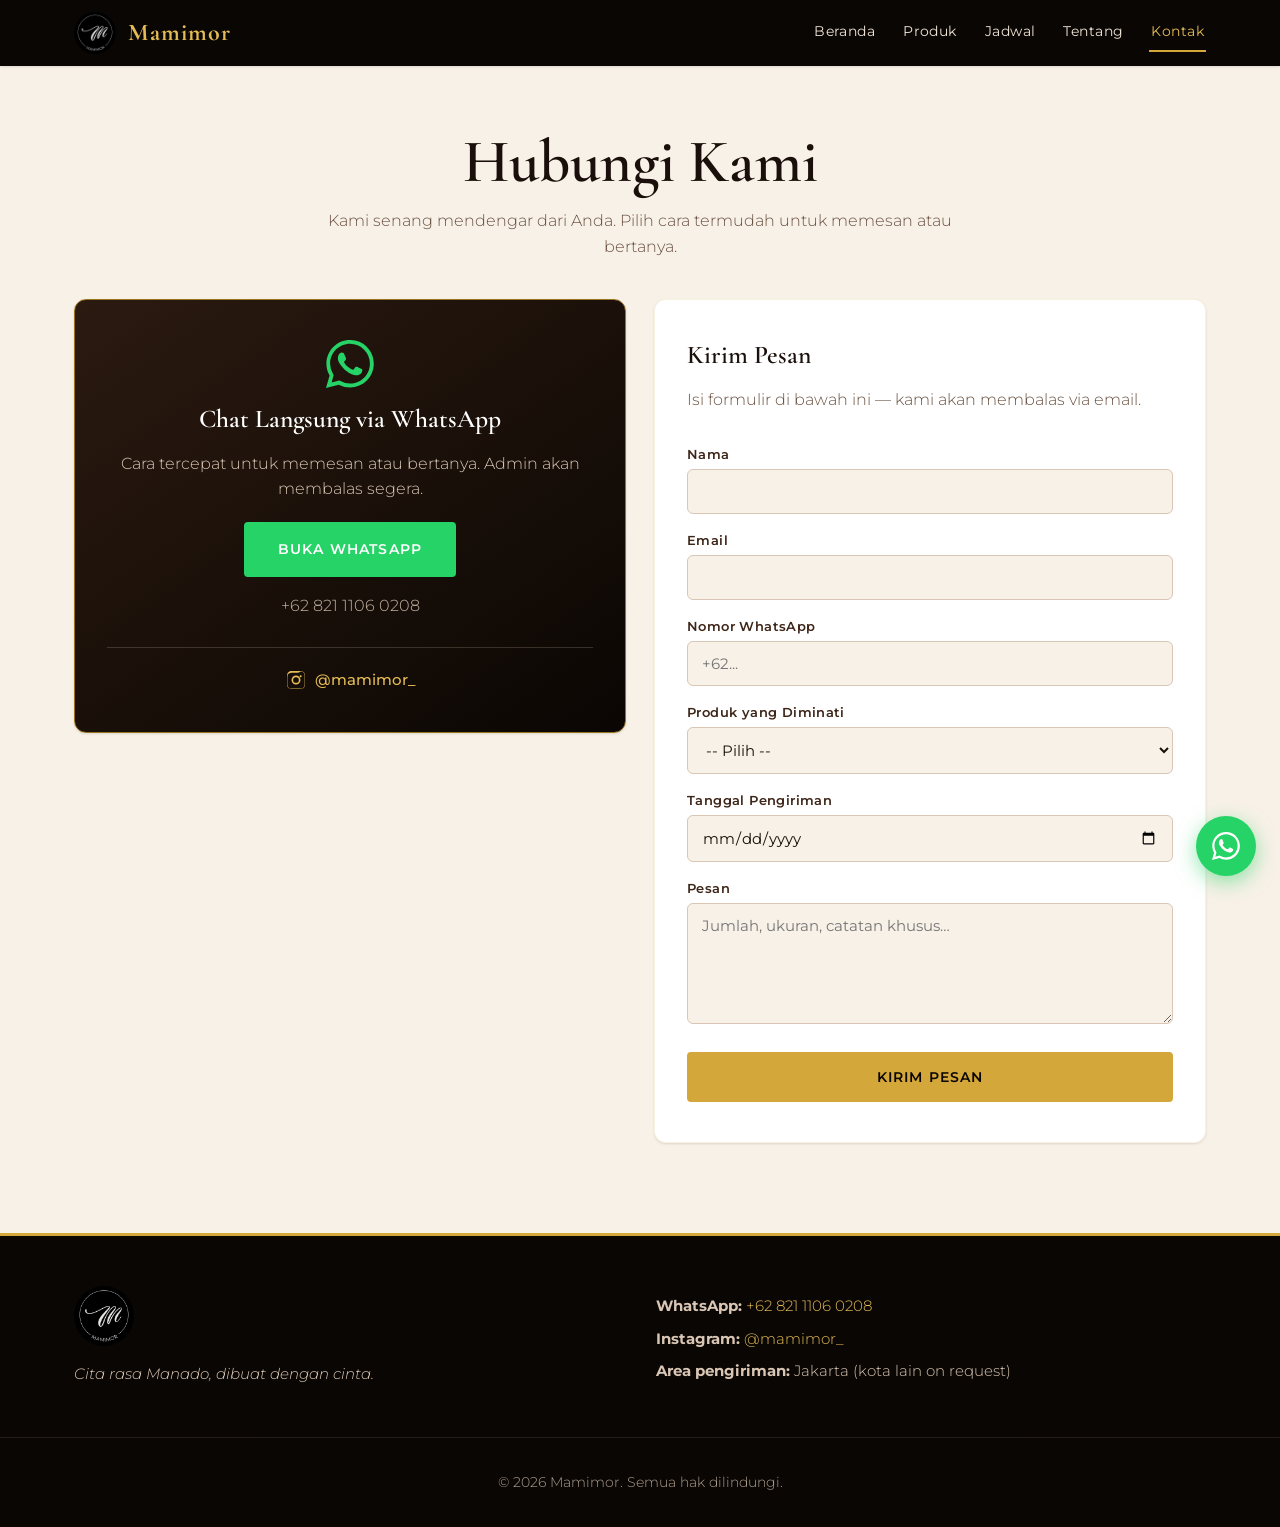
==== kontak.html @ 75679c06 "Initial Mamimor website" ====
<!DOCTYPE html>
<html lang="id">
<head>
  <meta charset="UTF-8">
  <meta name="viewport" content="width=device-width, initial-scale=1.0">
  <title>Kontak &mdash; Mamimor</title>
  <meta name="description" content="Hubungi Mamimor via WhatsApp atau formulir pesan.">
  <link rel="icon" type="image/png" href="assets/images/logo.png">
  <link rel="stylesheet" href="assets/style.css">
  <link rel="preconnect" href="https://fonts.googleapis.com">
  <link rel="preconnect" href="https://fonts.gstatic.com" crossorigin>
  <link href="https://fonts.googleapis.com/css2?family=Cormorant+Garamond:wght@400;600;700&family=Montserrat:wght@300;400;500;600&display=swap" rel="stylesheet">
</head>
<body>

  <header class="site-header">
    <div class="container nav-wrap">
      <a href="index.html" class="brand">
        <img src="assets/images/logo.png" alt="Logo Mamimor">
        <span class="brand-name">Mamimor</span>
      </a>
      <nav class="main-nav">
        <a href="index.html">Beranda</a>
        <a href="index.html#produk">Produk</a>
        <a href="index.html#kalender">Jadwal</a>
        <a href="index.html#tentang">Tentang</a>
        <a href="kontak.html" class="active">Kontak</a>
      </nav>
    </div>
  </header>

  <section class="section section-top">
    <div class="container">
      <h1 class="page-title">Hubungi Kami</h1>
      <p class="section-sub">Kami senang mendengar dari Anda. Pilih cara termudah untuk memesan atau bertanya.</p>

      <div class="grid grid-2 contact-grid">

        <!-- WhatsApp Card -->
        <div class="contact-card wa-card">
          <div class="wa-icon">
            <svg viewBox="0 0 24 24" width="48" height="48" fill="currentColor" aria-hidden="true">
              <path d="M20.52 3.48A11.9 11.9 0 0012.04 0C5.5 0 .2 5.3.2 11.84c0 2.09.55 4.13 1.6 5.93L0 24l6.37-1.67a11.83 11.83 0 005.67 1.44h.01c6.54 0 11.84-5.3 11.84-11.84 0-3.16-1.23-6.13-3.47-8.37zM12.04 21.8h-.01a9.95 9.95 0 01-5.07-1.39l-.36-.21-3.78.99 1.01-3.69-.24-.38a9.94 9.94 0 01-1.53-5.28c0-5.48 4.46-9.94 9.95-9.94 2.66 0 5.15 1.04 7.03 2.92a9.88 9.88 0 012.91 7.03c0 5.49-4.46 9.95-9.91 9.95zm5.46-7.44c-.3-.15-1.77-.87-2.04-.97-.28-.1-.48-.15-.68.15-.2.3-.78.97-.95 1.17-.18.2-.35.22-.65.07-.3-.15-1.26-.47-2.4-1.48-.89-.79-1.49-1.77-1.66-2.07-.17-.3-.02-.46.13-.61.14-.14.3-.35.45-.52.15-.17.2-.3.3-.5.1-.2.05-.37-.02-.52-.08-.15-.68-1.64-.93-2.24-.24-.59-.49-.51-.68-.52l-.58-.01c-.2 0-.52.07-.8.37s-1.05 1.03-1.05 2.5 1.08 2.9 1.23 3.1c.15.2 2.12 3.24 5.14 4.54.72.31 1.28.5 1.72.63.72.23 1.38.2 1.9.12.58-.09 1.77-.72 2.02-1.42.25-.7.25-1.3.18-1.42-.07-.12-.27-.2-.57-.35z"/>
            </svg>
          </div>
          <h2>Chat Langsung via WhatsApp</h2>
          <p>Cara tercepat untuk memesan atau bertanya. Admin akan membalas segera.</p>
          <a href="https://wa.me/6282111060208?text=Halo%20Mamimor%2C%20saya%20tertarik%20untuk%20memesan"
             class="btn btn-wa" target="_blank" rel="noopener">
             Buka WhatsApp
          </a>
          <p class="small muted">+62 821 1106 0208</p>

          <div class="social-links">
            <a href="https://instagram.com/mamimor_" target="_blank" rel="noopener" aria-label="Instagram Mamimor">
              <svg viewBox="0 0 24 24" width="22" height="22" fill="currentColor" aria-hidden="true">
                <path d="M12 2.2c3.2 0 3.6 0 4.8.1 1.2.1 1.8.2 2.2.4.6.2 1 .5 1.4.9.4.4.7.8.9 1.4.2.4.4 1 .4 2.2.1 1.2.1 1.6.1 4.8s0 3.6-.1 4.8c-.1 1.2-.2 1.8-.4 2.2-.2.6-.5 1-.9 1.4-.4.4-.8.7-1.4.9-.4.2-1 .4-2.2.4-1.2.1-1.6.1-4.8.1s-3.6 0-4.8-.1c-1.2-.1-1.8-.2-2.2-.4-.6-.2-1-.5-1.4-.9-.4-.4-.7-.8-.9-1.4-.2-.4-.4-1-.4-2.2C2.2 15.6 2.2 15.2 2.2 12s0-3.6.1-4.8c.1-1.2.2-1.8.4-2.2.2-.6.5-1 .9-1.4.4-.4.8-.7 1.4-.9.4-.2 1-.4 2.2-.4C8.4 2.2 8.8 2.2 12 2.2zm0 1.8c-3.2 0-3.5 0-4.7.1-1.1.1-1.7.2-2.1.4-.5.2-.9.4-1.3.8-.4.4-.6.8-.8 1.3-.2.4-.3 1-.4 2.1C2.6 8.5 2.6 8.8 2.6 12s0 3.5.1 4.7c.1 1.1.2 1.7.4 2.1.2.5.4.9.8 1.3.4.4.8.6 1.3.8.4.2 1 .3 2.1.4 1.2.1 1.5.1 4.7.1s3.5 0 4.7-.1c1.1-.1 1.7-.2 2.1-.4.5-.2.9-.4 1.3-.8.4-.4.6-.8.8-1.3.2-.4.3-1 .4-2.1.1-1.2.1-1.5.1-4.7s0-3.5-.1-4.7c-.1-1.1-.2-1.7-.4-2.1-.2-.5-.4-.9-.8-1.3-.4-.4-.8-.6-1.3-.8-.4-.2-1-.3-2.1-.4C15.5 4 15.2 4 12 4zm0 3.1a4.9 4.9 0 110 9.8 4.9 4.9 0 010-9.8zm0 1.8a3.1 3.1 0 100 6.2 3.1 3.1 0 000-6.2zm5.1-2.1a1.15 1.15 0 110 2.3 1.15 1.15 0 010-2.3z"/>
              </svg>
              @mamimor_
            </a>
          </div>
        </div>

        <!-- Form Card -->
        <div class="contact-card">
          <h2>Kirim Pesan</h2>
          <p>Isi formulir di bawah ini &mdash; kami akan membalas via email.</p>

          <!--
            CATATAN: Ganti "YOUR_FORM_ID" dengan ID dari Formspree (formspree.io)
            setelah mendaftar gratis. GitHub Pages tidak memproses formulir sendiri.
          -->
          <form action="https://formspree.io/f/YOUR_FORM_ID" method="POST" class="contact-form">
            <label for="nama">Nama</label>
            <input type="text" id="nama" name="nama" required>

            <label for="email">Email</label>
            <input type="email" id="email" name="email" required>

            <label for="telp">Nomor WhatsApp</label>
            <input type="tel" id="telp" name="telepon" placeholder="+62...">

            <label for="produk">Produk yang Diminati</label>
            <select id="produk" name="produk">
              <option value="">-- Pilih --</option>
              <optgroup label="Cakes">
                <option>Marmer Cake</option>
                <option>Rollcake</option>
                <option>Mokacake</option>
                <option>Moka Cup</option>
                <option>Dessert Box</option>
                <option>Special Event Cake</option>
              </optgroup>
              <optgroup label="Cookies">
                <option>Kue Nastar</option>
                <option>Kaastengels</option>
              </optgroup>
              <optgroup label="Catering Manado">
                <option>Nasi Kuning Manado</option>
                <option>Ayam Woku</option>
                <option>Rahang Tuna</option>
              </optgroup>
              <optgroup label="Snacks">
                <option>Lalampa</option>
                <option>Panada</option>
              </optgroup>
              <option>Lainnya</option>
            </select>

            <label for="tanggal">Tanggal Pengiriman</label>
            <input type="date" id="tanggal" name="tanggal_pengiriman">

            <label for="pesan">Pesan</label>
            <textarea id="pesan" name="pesan" rows="5" required placeholder="Jumlah, ukuran, catatan khusus&hellip;"></textarea>

            <button type="submit" class="btn btn-primary btn-block">Kirim Pesan</button>
          </form>
        </div>

      </div>
    </div>
  </section>

  <a href="https://wa.me/6282111060208?text=Halo%20Mamimor%2C%20saya%20tertarik%20untuk%20memesan"
     class="wa-float" target="_blank" rel="noopener" aria-label="Chat WhatsApp">
    <svg viewBox="0 0 24 24" width="28" height="28" fill="currentColor" aria-hidden="true">
      <path d="M20.52 3.48A11.9 11.9 0 0012.04 0C5.5 0 .2 5.3.2 11.84c0 2.09.55 4.13 1.6 5.93L0 24l6.37-1.67a11.83 11.83 0 005.67 1.44h.01c6.54 0 11.84-5.3 11.84-11.84 0-3.16-1.23-6.13-3.47-8.37zM12.04 21.8h-.01a9.95 9.95 0 01-5.07-1.39l-.36-.21-3.78.99 1.01-3.69-.24-.38a9.94 9.94 0 01-1.53-5.28c0-5.48 4.46-9.94 9.95-9.94 2.66 0 5.15 1.04 7.03 2.92a9.88 9.88 0 012.91 7.03c0 5.49-4.46 9.95-9.91 9.95zm5.46-7.44c-.3-.15-1.77-.87-2.04-.97-.28-.1-.48-.15-.68.15-.2.3-.78.97-.95 1.17-.18.2-.35.22-.65.07-.3-.15-1.26-.47-2.4-1.48-.89-.79-1.49-1.77-1.66-2.07-.17-.3-.02-.46.13-.61.14-.14.3-.35.45-.52.15-.17.2-.3.3-.5.1-.2.05-.37-.02-.52-.08-.15-.68-1.64-.93-2.24-.24-.59-.49-.51-.68-.52l-.58-.01c-.2 0-.52.07-.8.37s-1.05 1.03-1.05 2.5 1.08 2.9 1.23 3.1c.15.2 2.12 3.24 5.14 4.54.72.31 1.28.5 1.72.63.72.23 1.38.2 1.9.12.58-.09 1.77-.72 2.02-1.42.25-.7.25-1.3.18-1.42-.07-.12-.27-.2-.57-.35z"/>
    </svg>
  </a>

  <footer class="site-footer">
    <div class="container footer-inner">
      <div class="footer-brand">
        <img src="assets/images/logo.png" alt="Mamimor" class="footer-logo">
        <p>Cita rasa Manado, dibuat dengan cinta.</p>
      </div>
      <div class="footer-contact">
        <p><strong>WhatsApp:</strong> <a href="https://wa.me/6282111060208" target="_blank" rel="noopener">+62 821 1106 0208</a></p>
        <p><strong>Instagram:</strong> <a href="https://instagram.com/mamimor_" target="_blank" rel="noopener">@mamimor_</a></p>
        <p><strong>Area pengiriman:</strong> Jakarta (kota lain on request)</p>
      </div>
    </div>
    <div class="footer-bottom">
      <p>&copy; <span id="year"></span> Mamimor. Semua hak dilindungi.</p>
    </div>
  </footer>

  <script>document.getElementById('year').textContent = new Date().getFullYear();</script>
</body>
</html>
---- assets/style.css ----
/* ============================================
   MAMIMOR — Kue Rumahan & Catering Manado
   Farben: Mocha · Gold · Schwarz
   ============================================ */

:root{
  --mocha-900:#1a0f0a;
  --mocha-800:#2b1a10;
  --mocha-700:#3d2518;
  --mocha-600:#5a3721;
  --mocha-500:#7a4a2e;
  --mocha-200:#d9c6b4;
  --mocha-100:#efe4d6;
  --mocha-50:#f8f1e8;

  --gold-700:#9a7520;
  --gold-600:#b8902c;
  --gold-500:#d4a73a;
  --gold-400:#e4bc55;
  --gold-300:#eccf78;

  --black:#0a0603;
  --white:#ffffff;

  --text:var(--mocha-900);
  --text-muted:#6a5141;
  --bg:var(--mocha-50);

  --radius:12px;
  --max:1180px;
  --shadow-sm:0 1px 3px rgba(26,15,10,.08), 0 1px 2px rgba(26,15,10,.04);
  --shadow:0 8px 24px rgba(26,15,10,.12);
  --shadow-lg:0 20px 50px rgba(26,15,10,.18);

  --font-head:'Cormorant Garamond', Georgia, serif;
  --font-body:'Montserrat', -apple-system, BlinkMacSystemFont, sans-serif;
}

*,*::before,*::after{box-sizing:border-box}
html{scroll-behavior:smooth}
body{
  margin:0;
  font-family:var(--font-body);
  color:var(--text);
  background:var(--bg);
  line-height:1.6;
  font-weight:300;
}

img{max-width:100%;display:block;height:auto}
a{color:var(--mocha-700);text-decoration:none}
a:hover{color:var(--gold-600)}

.container{max-width:var(--max);margin:0 auto;padding:0 24px}
.center{text-align:center}

h1,h2,h3{font-family:var(--font-head);font-weight:600;line-height:1.2;color:var(--mocha-900);margin:0 0 .5em}
h1{font-size:clamp(2.4rem,5vw,3.8rem)}
h2{font-size:clamp(1.8rem,3.5vw,2.6rem)}
h3{font-size:1.35rem}
.gold{color:var(--gold-500)}

/* ============ HEADER ============ */
.site-header{
  background:var(--black);
  position:sticky;top:0;z-index:50;
  box-shadow:var(--shadow-sm);
}
.nav-wrap{
  display:flex;align-items:center;justify-content:space-between;
  padding:12px 24px;gap:16px;
}
.brand{display:flex;align-items:center;gap:12px;color:var(--white)}
.brand:hover{color:var(--gold-400)}
.brand img{height:42px;width:42px;border-radius:50%;object-fit:cover;background:var(--black)}
.brand-name{
  font-family:var(--font-head);
  font-size:1.5rem;font-weight:700;
  letter-spacing:.04em;color:var(--gold-400);
}
.main-nav{display:flex;gap:24px;align-items:center;flex-wrap:wrap}
.main-nav a{
  color:var(--mocha-100);font-size:.9rem;
  font-weight:400;letter-spacing:.03em;
  padding:6px 2px;border-bottom:2px solid transparent;
  transition:all .2s ease;
}
.main-nav a:hover,.main-nav a.active{color:var(--gold-400);border-bottom-color:var(--gold-500)}

/* ============ HERO ============ */
.hero{
  background:
    radial-gradient(ellipse at top,rgba(26,15,10,.6) 0%,rgba(10,6,3,.95) 70%),
    linear-gradient(145deg,var(--mocha-800) 0%,var(--black) 100%);
  color:var(--white);
  padding:90px 0 110px;
  text-align:center;
  position:relative;
  overflow:hidden;
}
.hero::before{
  content:'';position:absolute;inset:0;
  background:radial-gradient(circle at 20% 30%,rgba(212,167,58,.08) 0%,transparent 50%),
             radial-gradient(circle at 80% 70%,rgba(212,167,58,.06) 0%,transparent 50%);
  pointer-events:none;
}
.hero-inner{position:relative;z-index:1}
.hero-logo{
  width:110px;height:110px;margin:0 auto 24px;
  border-radius:50%;object-fit:cover;
  border:2px solid var(--gold-500);
  padding:4px;background:var(--black);
}
.hero h1{color:var(--white);margin-bottom:20px}
.hero .lead{
  font-size:1.15rem;
  max-width:620px;margin:0 auto 36px;
  color:var(--mocha-100);
  font-weight:300;
}
.hero-cta{display:flex;gap:14px;justify-content:center;flex-wrap:wrap}

/* ============ BUTTONS ============ */
.btn{
  display:inline-block;
  padding:14px 32px;
  font-family:var(--font-body);font-size:.9rem;font-weight:600;
  letter-spacing:.08em;text-transform:uppercase;
  border-radius:4px;border:2px solid transparent;cursor:pointer;
  transition:all .25s ease;text-align:center;
}
.btn-primary{background:var(--gold-500);color:var(--black);border-color:var(--gold-500)}
.btn-primary:hover{background:var(--gold-600);border-color:var(--gold-600);color:var(--white);transform:translateY(-2px);box-shadow:var(--shadow)}
.btn-outline{background:transparent;color:var(--white);border-color:var(--white)}
.btn-outline:hover{background:var(--white);color:var(--mocha-800)}
.btn-wa{background:#25d366;color:var(--white);border-color:#25d366}
.btn-wa:hover{background:#1ebe5a;border-color:#1ebe5a;color:var(--white)}
.btn-block{display:block;width:100%}

/* ============ SECTIONS ============ */
.section{padding:90px 0}
.section-top{padding-top:60px}
.section-light{background:var(--mocha-100)}
.section-dark{background:var(--mocha-800);color:var(--mocha-100)}
.section-dark h1,.section-dark h2,.section-dark h3{color:var(--white)}
.section-dark a:not(.btn){color:var(--gold-400)}
.section-title{text-align:center;margin-bottom:12px}
.section-dark .section-title{text-align:left}
.section-sub{text-align:center;color:var(--text-muted);max-width:640px;margin:0 auto 36px;font-size:1.02rem}
.page-title{text-align:center;margin-bottom:8px}

/* Kategorie-Überschrift mit goldener Linie */
.cat-title{
  text-align:center;margin:60px 0 28px;
  font-size:1.8rem;color:var(--mocha-800);
  position:relative;display:flex;align-items:center;justify-content:center;gap:18px;
}
.cat-title::before,.cat-title::after{
  content:'';flex:0 0 60px;height:1px;background:var(--gold-500);
}
.cat-title span{
  padding:0 8px;letter-spacing:.08em;
  font-style:italic;
}

/* ============ GRID ============ */
.grid{display:grid;gap:28px}
.grid-2{grid-template-columns:repeat(auto-fit,minmax(300px,1fr));align-items:center}
.grid-3{grid-template-columns:repeat(auto-fit,minmax(260px,1fr))}

/* ============ PRODUCT CARDS ============ */
.card{
  background:var(--white);
  border-radius:var(--radius);
  overflow:hidden;
  box-shadow:var(--shadow-sm);
  transition:transform .3s ease,box-shadow .3s ease;
  display:flex;flex-direction:column;
  border:1px solid rgba(212,167,58,.1);
}
.card:hover{transform:translateY(-6px);box-shadow:var(--shadow-lg);border-color:rgba(212,167,58,.3)}
.card-img{aspect-ratio:4/3;overflow:hidden;background:var(--mocha-100)}
.card-img img{width:100%;height:100%;object-fit:cover;transition:transform .5s ease}
.card:hover .card-img img{transform:scale(1.05)}
.card-body{padding:22px 24px 24px;flex:1;display:flex;flex-direction:column}
.card-body h3{margin-bottom:8px;color:var(--mocha-800)}
.card-body p{margin:0 0 10px;color:var(--text-muted);font-size:.95rem}
.price{
  margin-top:auto !important;padding-top:8px;
  color:var(--gold-700) !important;
  font-weight:600;font-size:.95rem !important;
  font-family:var(--font-body);
  letter-spacing:.02em;
  border-top:1px solid var(--mocha-100);
}
.card-text .card-body{padding:28px 28px 28px}
.card-text{background:linear-gradient(145deg,#fff 0%,var(--mocha-50) 100%)}

/* ============ CALENDAR ============ */
.calendar-legend{
  display:flex;justify-content:center;gap:28px;flex-wrap:wrap;
  margin-bottom:28px;font-size:.9rem;color:var(--mocha-700);
}
.calendar-legend span{display:inline-flex;align-items:center;gap:8px}
.dot{display:inline-block;width:14px;height:14px;border-radius:3px}
.dot-free{background:#8fb574;border:1px solid #6a9354}
.dot-full{background:#c9524c;border:1px solid #a53c37}
.dot-past{background:#d4ccc1;border:1px solid #b3a999}

.calendar-wrap{
  display:grid;gap:28px;
  grid-template-columns:repeat(auto-fit,minmax(300px,1fr));
  max-width:900px;margin:0 auto 24px;
}
.cal-month{
  background:var(--white);border-radius:var(--radius);
  padding:20px;box-shadow:var(--shadow-sm);
  border:1px solid rgba(212,167,58,.15);
}
.cal-head{
  text-align:center;font-family:var(--font-head);
  font-size:1.3rem;font-weight:600;color:var(--mocha-800);
  margin-bottom:14px;letter-spacing:.02em;
}
.cal-grid{display:grid;grid-template-columns:repeat(7,1fr);gap:4px}
.cal-dow{
  text-align:center;font-size:.75rem;
  color:var(--text-muted);font-weight:600;
  padding:6px 0;letter-spacing:.05em;text-transform:uppercase;
}
.cal-cell{
  aspect-ratio:1/1;display:flex;align-items:center;justify-content:center;
  border-radius:6px;font-size:.9rem;font-weight:500;
  position:relative;transition:transform .15s;
}
.cal-cell span{position:relative;z-index:1}
.cal-empty{background:transparent}
.cal-free{background:#dfead3;color:#3a5a24;cursor:default}
.cal-free:hover{transform:scale(1.1);background:#c8dcb2}
.cal-full{background:#f5c5c2;color:#7a2522;text-decoration:line-through;opacity:.85}
.cal-past{background:#eee8df;color:#aaa}
.small.center.muted{font-size:.85rem;margin-top:16px;color:var(--text-muted);text-align:center}

/* ============ ABOUT ============ */
.about-img img{
  border-radius:var(--radius);
  box-shadow:var(--shadow);
  aspect-ratio:4/3;object-fit:cover;
}

/* ============ CONTACT ============ */
.contact-grid{align-items:start;margin-top:40px}
.contact-card{
  background:var(--white);
  padding:40px 32px;
  border-radius:var(--radius);
  box-shadow:var(--shadow-sm);
  border:1px solid rgba(212,167,58,.15);
}
.contact-card h2{font-size:1.6rem;margin-bottom:12px}
.contact-card p{color:var(--text-muted);margin-bottom:20px}
.wa-card{text-align:center;background:linear-gradient(145deg,var(--mocha-800),var(--black));color:var(--mocha-100);border-color:var(--gold-700)}
.wa-card h2{color:var(--white)}
.wa-card p{color:var(--mocha-200)}
.wa-icon{color:#25d366;margin-bottom:16px;display:flex;justify-content:center}
.muted{color:var(--mocha-200);opacity:.9}
.social-links{margin-top:28px;padding-top:20px;border-top:1px solid rgba(217,198,180,.2);display:flex;justify-content:center;gap:16px}
.social-links a{
  display:inline-flex;align-items:center;gap:8px;
  color:var(--gold-400);font-size:.95rem;font-weight:500;
}
.social-links a:hover{color:var(--white)}

/* ============ FORM ============ */
.contact-form{display:flex;flex-direction:column;gap:4px;margin-top:8px}
.contact-form label{
  font-size:.82rem;font-weight:600;
  color:var(--mocha-700);
  margin-top:12px;letter-spacing:.03em;
}
.contact-form input,
.contact-form select,
.contact-form textarea{
  width:100%;
  padding:12px 14px;
  border:1.5px solid var(--mocha-200);
  border-radius:6px;
  font-family:var(--font-body);font-size:.95rem;
  background:var(--mocha-50);
  color:var(--text);
  transition:border-color .2s;
}
.contact-form input:focus,
.contact-form select:focus,
.contact-form textarea:focus{
  outline:none;border-color:var(--gold-500);
  background:var(--white);
}
.contact-form textarea{resize:vertical;min-height:120px}
.contact-form button{margin-top:24px}

/* ============ FLOATING WA ============ */
.wa-float{
  position:fixed;bottom:24px;right:24px;z-index:100;
  width:60px;height:60px;border-radius:50%;
  background:#25d366;color:var(--white);
  display:flex;align-items:center;justify-content:center;
  box-shadow:0 6px 20px rgba(37,211,102,.5);
  transition:transform .2s ease,box-shadow .2s;
  animation:wa-pulse 2.5s ease-in-out infinite;
}
.wa-float:hover{transform:scale(1.08);color:var(--white);box-shadow:0 8px 28px rgba(37,211,102,.6);animation:none}
@keyframes wa-pulse{
  0%,100%{box-shadow:0 6px 20px rgba(37,211,102,.5),0 0 0 0 rgba(37,211,102,.4)}
  50%{box-shadow:0 6px 20px rgba(37,211,102,.5),0 0 0 14px rgba(37,211,102,0)}
}

/* ============ FOOTER ============ */
.site-footer{
  background:var(--black);color:var(--mocha-200);
  padding:50px 0 20px;
  border-top:3px solid var(--gold-500);
}
.footer-inner{
  display:grid;grid-template-columns:repeat(auto-fit,minmax(260px,1fr));
  gap:32px;align-items:start;
}
.footer-brand{text-align:left}
.footer-logo{height:60px;width:60px;border-radius:50%;object-fit:cover;margin-bottom:14px;background:var(--black)}
.footer-brand p{font-style:italic;color:var(--mocha-200);font-size:.95rem}
.footer-contact p{margin:8px 0;font-size:.95rem}
.footer-contact a{color:var(--gold-400)}
.footer-contact a:hover{color:var(--white)}
.footer-bottom{
  text-align:center;margin-top:36px;padding-top:20px;
  border-top:1px solid rgba(217,198,180,.15);
  font-size:.85rem;color:var(--mocha-200);opacity:.8;
}

/* ============ RESPONSIVE ============ */
@media (max-width:720px){
  .nav-wrap{flex-direction:column;gap:10px;padding:12px 20px}
  .main-nav{gap:14px;font-size:.85rem}
  .hero{padding:70px 0 90px}
  .hero-logo{width:90px;height:90px}
  .section{padding:60px 0}
  .cat-title{font-size:1.5rem;margin:40px 0 22px}
  .cat-title::before,.cat-title::after{flex-basis:30px}
  .wa-float{width:54px;height:54px;bottom:16px;right:16px}
  .contact-card{padding:28px 22px}
  .footer-brand{text-align:center}
  .footer-logo{margin-left:auto;margin-right:auto}
}
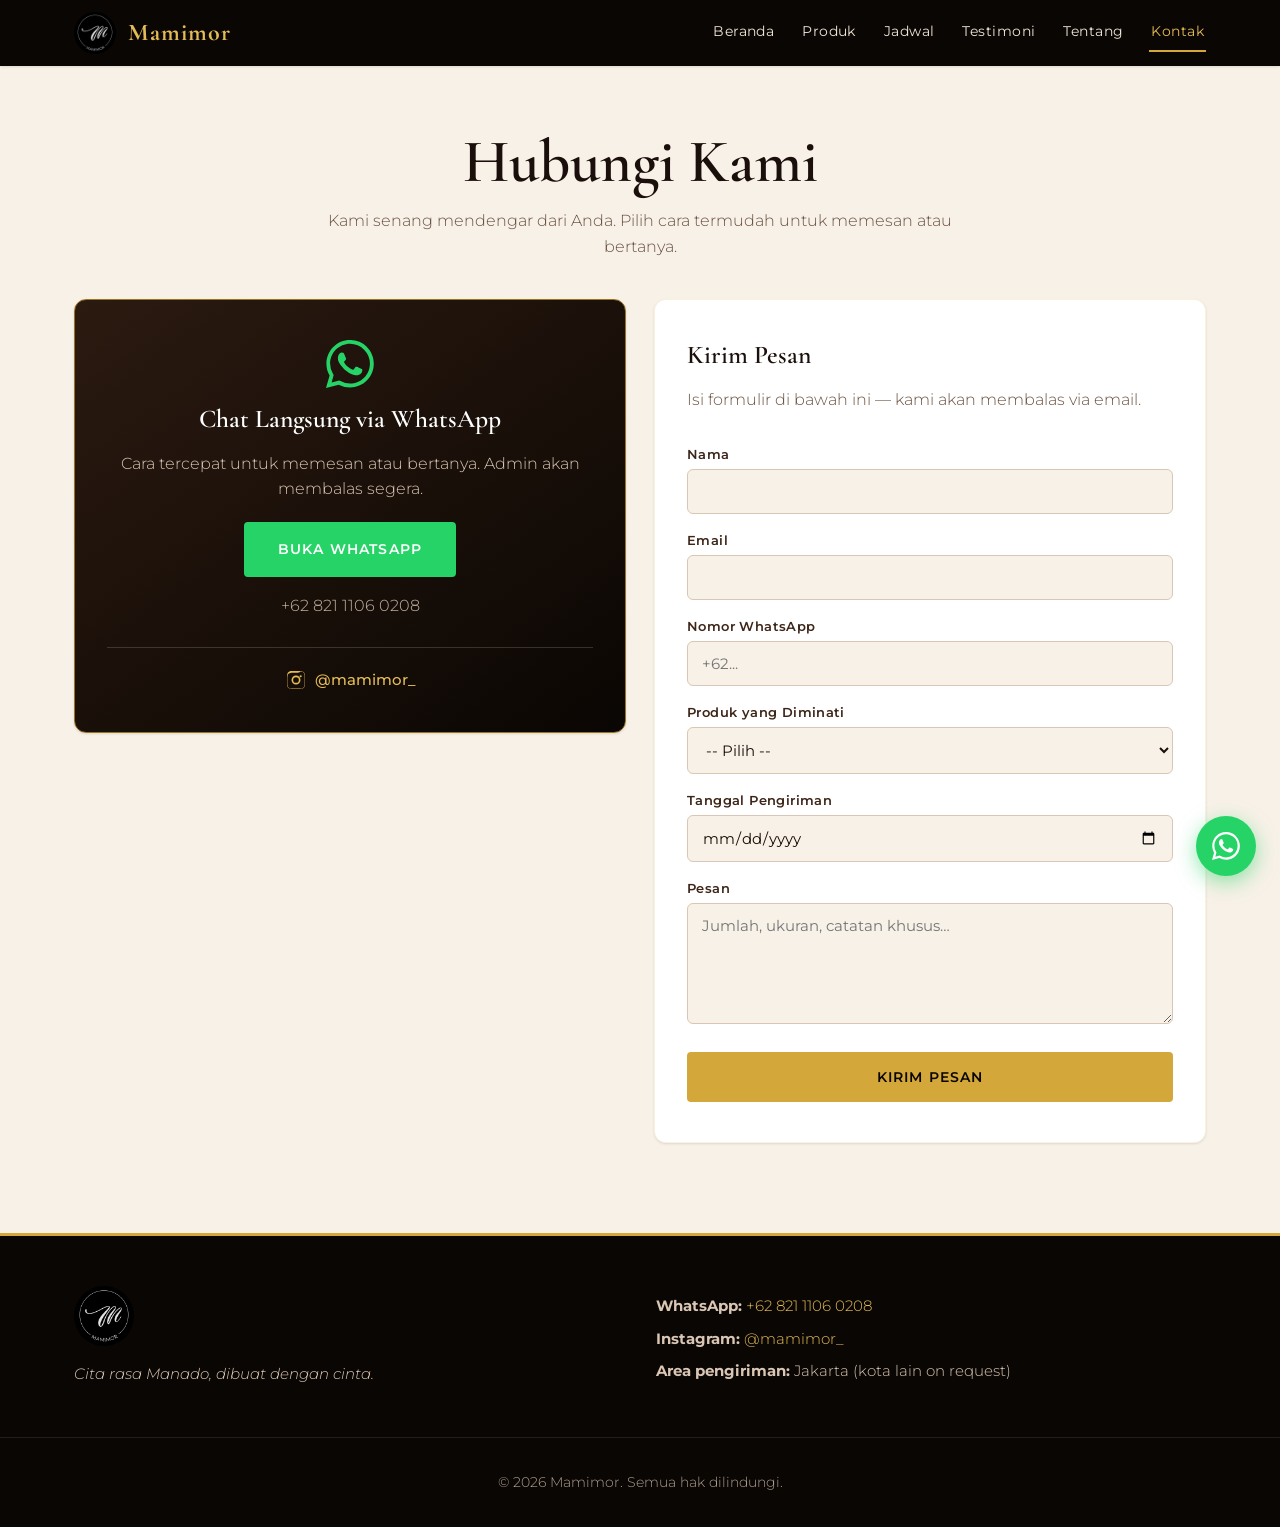
==== commit 045abd12: "Add testimoni (customer reviews) section" ====
--- a/kontak.html
+++ b/kontak.html
@@ -23,6 +23,7 @@
         <a href="index.html">Beranda</a>
         <a href="index.html#produk">Produk</a>
         <a href="index.html#kalender">Jadwal</a>
+        <a href="index.html#testimoni">Testimoni</a>
         <a href="index.html#tentang">Tentang</a>
         <a href="kontak.html" class="active">Kontak</a>
       </nav>
@@ -70,7 +71,7 @@
             CATATAN: Ganti "YOUR_FORM_ID" dengan ID dari Formspree (formspree.io)
             setelah mendaftar gratis. GitHub Pages tidak memproses formulir sendiri.
           -->
-          <form action="https://formspree.io/f/YOUR_FORM_ID" method="POST" class="contact-form">
+          <form action="https://formspree.io/f/moejroop" method="POST" class="contact-form">
             <label for="nama">Nama</label>
             <input type="text" id="nama" name="nama" required>
 
--- a/assets/style.css
+++ b/assets/style.css
@@ -241,6 +241,53 @@
 .cal-past{background:#eee8df;color:#aaa}
 .small.center.muted{font-size:.85rem;margin-top:16px;color:var(--text-muted);text-align:center}
 
+/* ============ TESTIMONI ============ */
+.testimoni-grid{
+  display:grid;gap:24px;
+  grid-template-columns:repeat(auto-fit,minmax(280px,1fr));
+  max-width:1000px;margin:0 auto;
+}
+.tcard{
+  background:var(--white);
+  border-radius:var(--radius);
+  padding:28px 26px;
+  box-shadow:var(--shadow-sm);
+  border:1px solid rgba(212,167,58,.15);
+  display:flex;flex-direction:column;gap:14px;
+  position:relative;
+  transition:transform .25s ease,box-shadow .25s ease;
+}
+.tcard:hover{transform:translateY(-4px);box-shadow:var(--shadow)}
+.tcard::before{
+  content:'\201C';
+  position:absolute;top:-18px;left:20px;
+  font-family:var(--font-head);
+  font-size:5rem;line-height:1;
+  color:var(--gold-500);opacity:.5;
+}
+.tcard-stars{
+  color:var(--gold-500);
+  font-size:1.1rem;letter-spacing:2px;
+}
+.tcard-text{
+  color:var(--mocha-800);
+  font-size:.98rem;line-height:1.65;
+  font-style:italic;
+  margin:0;flex:1;
+}
+.tcard-foot{
+  display:flex;flex-direction:column;gap:2px;
+  padding-top:12px;
+  border-top:1px solid var(--mocha-100);
+}
+.tcard-foot strong{
+  color:var(--mocha-800);font-weight:600;
+  font-size:.95rem;letter-spacing:.02em;
+}
+.tcard-foot span{
+  color:var(--text-muted);font-size:.82rem;
+}
+
 /* ============ ABOUT ============ */
 .about-img img{
   border-radius:var(--radius);
